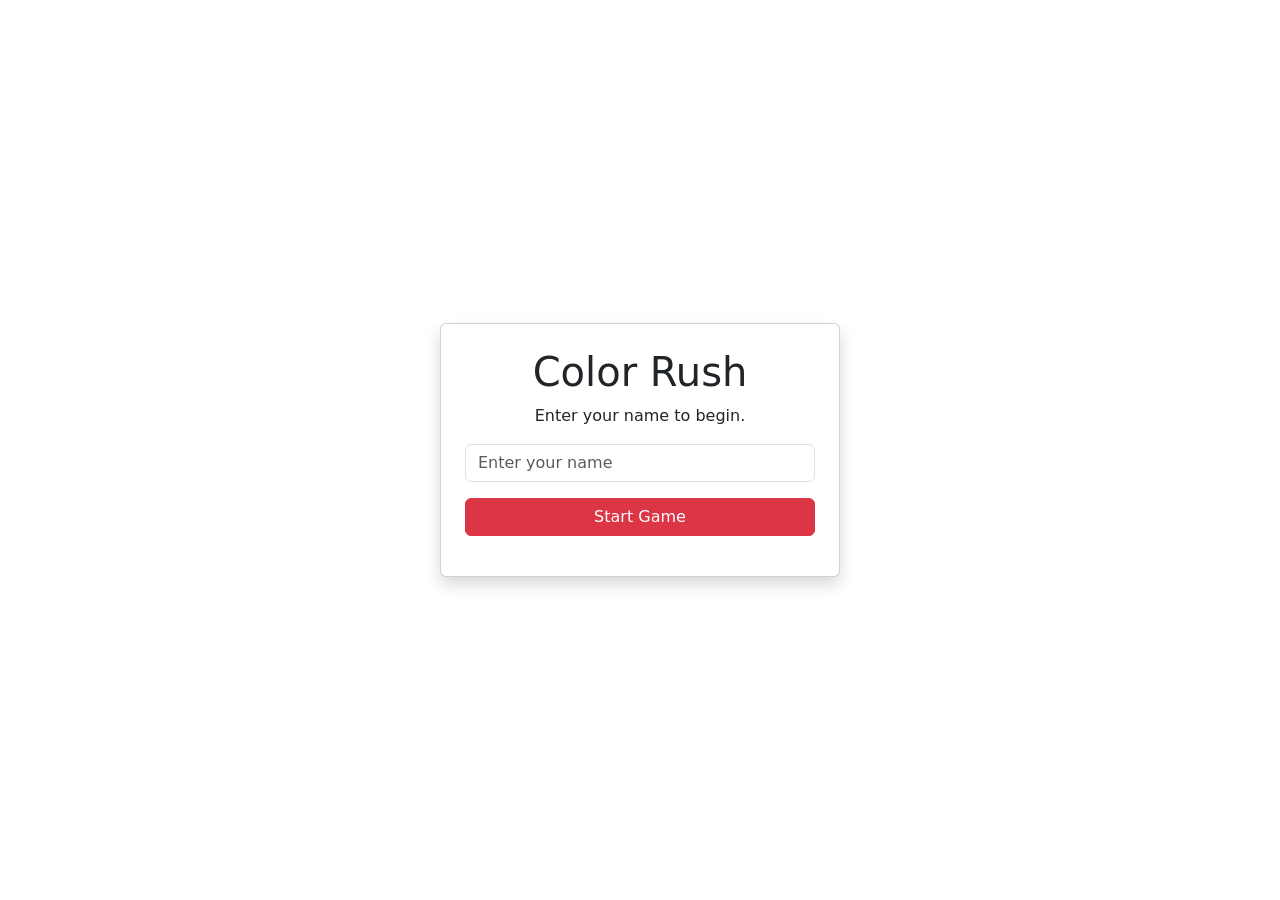
==== index.html @ e81f9351 "fixing links/folder structure" ====
<!DOCTYPE html>
<html lang="en">
<head>
    <meta charset="UTF-8">
    <meta name="viewport" content="width=device-width, initial-scale=1.0">
    <title>Color Rush</title>

    <link href="https://cdn.jsdelivr.net/npm/bootstrap@5.3.8/dist/css/bootstrap.min.css" rel="stylesheet">
    <link rel="stylesheet" href="assets/style.css">
</head>

<body>

    <main class="container d-flex justify-content-center align-items-center vh-100">

        <div class="card p-4 shadow text-center" style="width:400px;">

            <h1>Color Rush</h1>

            <p id="introText">Enter your name to begin.</p>

            <input
                type="text"
                id="playerName"
                class="form-control mb-3"
                placeholder="Enter your name">

            <button
                id="startBtn"
                class="btn btn-danger mb-3">
                Start Game
            </button>

            <div id="gameChoice" style="display:none;">

                <h4>Choose a Game Mode</h4>

                <a href="pages/concept.html" class="btn btn-info w-100 mb-2">
                    Concept Game
                </a>

                <a href="pages/full.html" class="btn btn-info w-100">
                    Full Game
                </a>

            </div>

        </div>

    </main>

    <script>
        document.getElementById("startBtn").onclick = function () {

            let name = document.getElementById("playerName").value.trim();

            if (name === "") {
                name = "Guest";
            }

            localStorage.setItem("playerName", name);

            document.getElementById("playerName").style.display = "none";
            document.getElementById("startBtn").style.display = "none";
            document.getElementById("introText").style.display = "none";
            document.getElementById("gameChoice").style.display = "block";

        };
    </script>

</body>
</html>
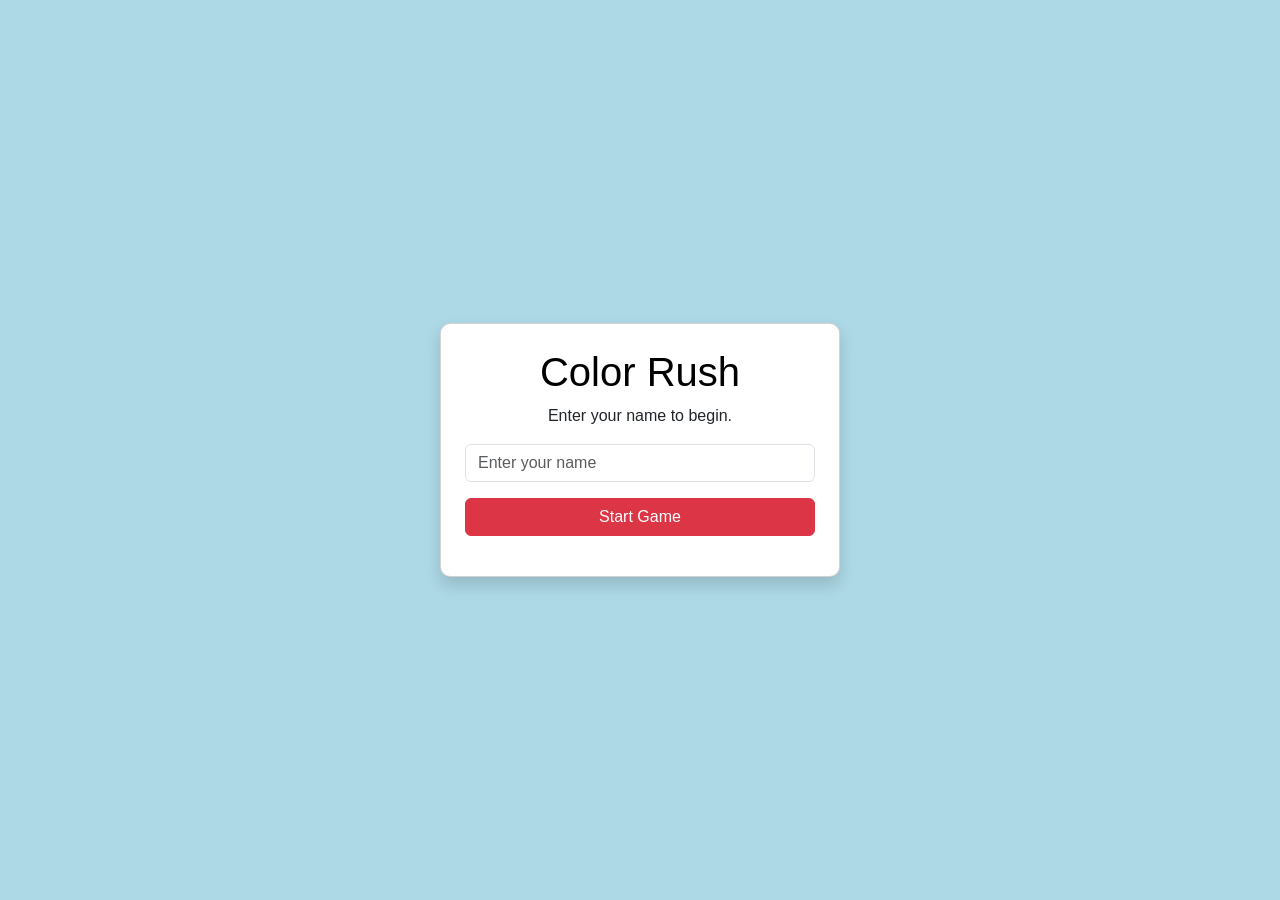
==== commit 94c56260: "fixing links" ====
--- a/index.html
+++ b/index.html
@@ -6,7 +6,7 @@
     <title>Color Rush</title>
 
     <link href="https://cdn.jsdelivr.net/npm/bootstrap@5.3.8/dist/css/bootstrap.min.css" rel="stylesheet">
-    <link rel="stylesheet" href="assets/style.css">
+    <link rel="stylesheet" href="assets/css/style.css">
 </head>
 
 <body>
@@ -35,13 +35,9 @@
 
                 <h4>Choose a Game Mode</h4>
 
-                <a href="pages/concept.html" class="btn btn-info w-100 mb-2">
-                    Concept Game
-                </a>
+                <a href="pages/concept.html">
 
-                <a href="pages/full.html" class="btn btn-info w-100">
-                    Full Game
-                </a>
+                <a href="pages/full.html">
 
             </div>
 
--- a/assets/css/style.css
+++ b/assets/css/style.css
@@ -0,0 +1,48 @@
+body {
+    background-color: lightblue;
+    font-family: Arial, sans-serif;
+}
+
+.card {
+    border-radius: 10px;
+}
+
+h1 {
+    color: black;
+}
+
+h3 {
+    color: blue;
+}
+
+#targetColor {
+    font-size: 40px;
+    font-weight: bold;
+}
+
+#scoreText {
+    font-size: 24px;
+}
+
+#message {
+    font-size: 20px;
+    color: red;
+}
+
+#wordButtons button {
+    width: 150px;
+    margin: 5px;
+}
+
+#restartBtn {
+    margin-top: 15px;
+}
+
+#gameChoice {
+    display: none;
+}
+
+.btn:hover {
+    background-color: gray;
+    color: white;
+}
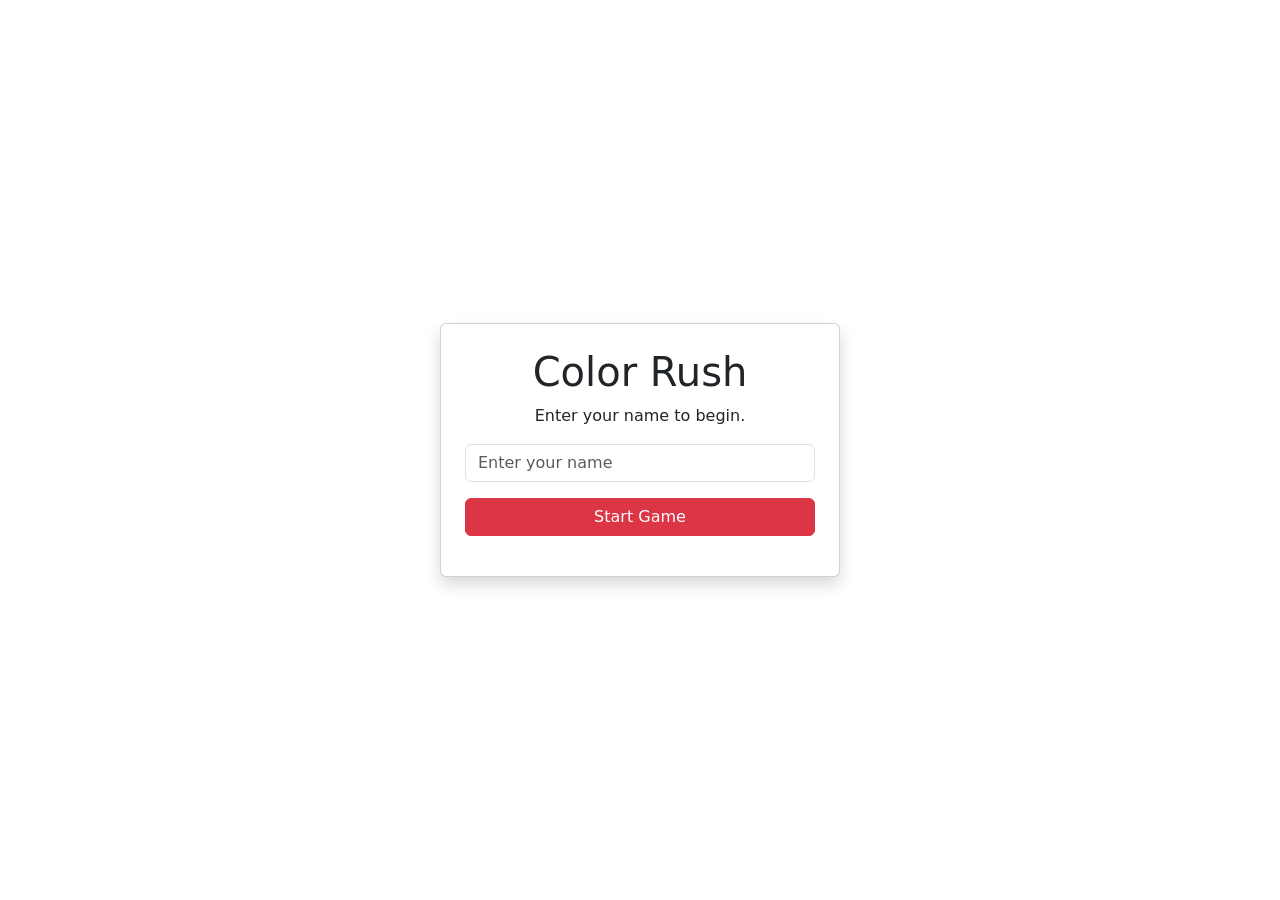
==== commit 7bd80242: "fix link" ====
--- a/index.html
+++ b/index.html
@@ -6,7 +6,7 @@
     <title>Color Rush</title>
 
     <link href="https://cdn.jsdelivr.net/npm/bootstrap@5.3.8/dist/css/bootstrap.min.css" rel="stylesheet">
-    <link rel="stylesheet" href="assets/css/style.css">
+    <link rel="stylesheet" href="assets/style.css">
 </head>
 
 <body>
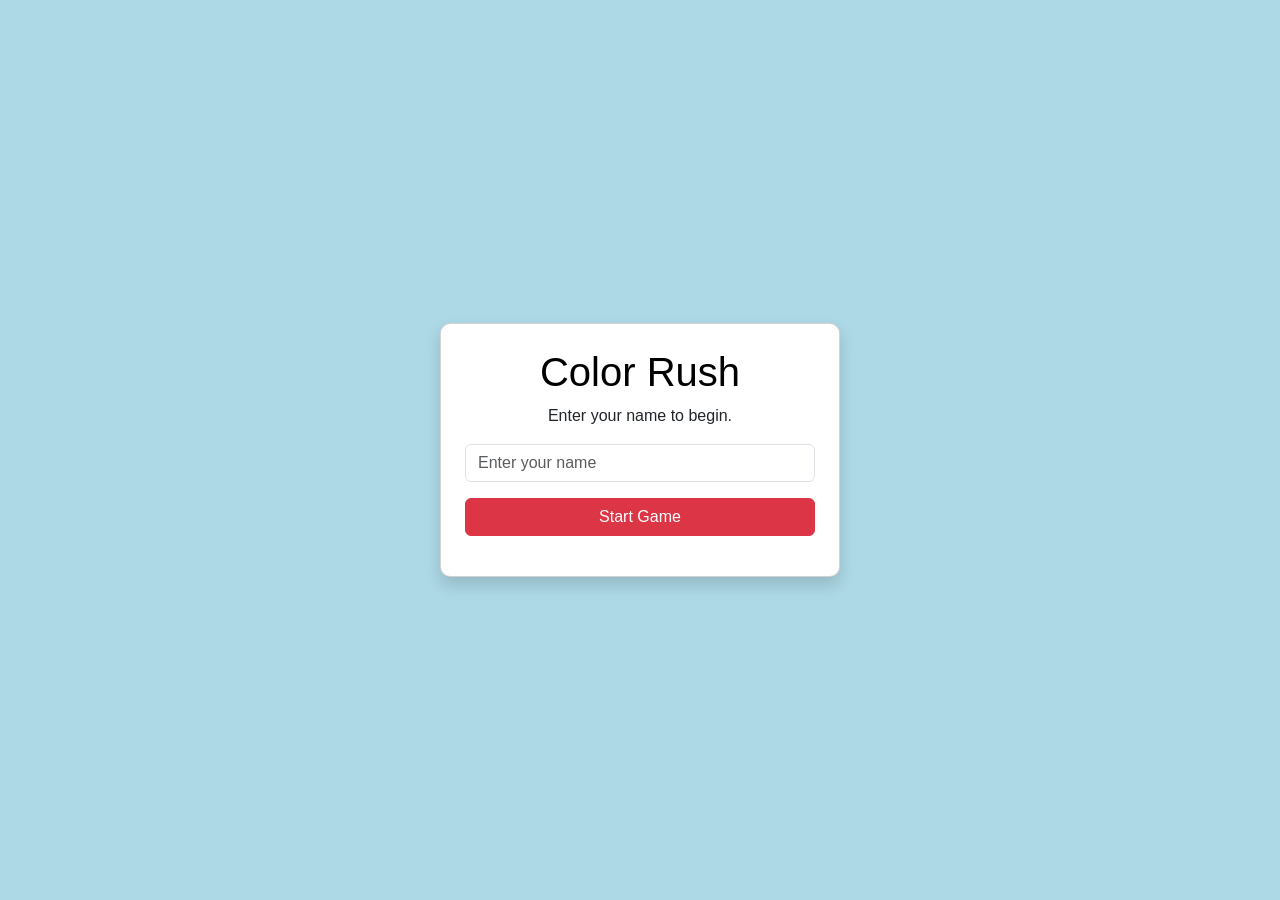
==== commit 23c0f086: "fix" ====
--- a/index.html
+++ b/index.html
@@ -6,7 +6,7 @@
     <title>Color Rush</title>
 
     <link href="https://cdn.jsdelivr.net/npm/bootstrap@5.3.8/dist/css/bootstrap.min.css" rel="stylesheet">
-    <link rel="stylesheet" href="assets/style.css">
+    <link rel="stylesheet" href="assets/css/style.css">
 </head>
 
 <body>
--- a/assets/css/style.css
+++ b/assets/css/style.css
@@ -0,0 +1,48 @@
+body {
+    background-color: lightblue;
+    font-family: Arial, sans-serif;
+}
+
+.card {
+    border-radius: 10px;
+}
+
+h1 {
+    color: black;
+}
+
+h3 {
+    color: blue;
+}
+
+#targetColor {
+    font-size: 40px;
+    font-weight: bold;
+}
+
+#scoreText {
+    font-size: 24px;
+}
+
+#message {
+    font-size: 20px;
+    color: red;
+}
+
+#wordButtons button {
+    width: 150px;
+    margin: 5px;
+}
+
+#restartBtn {
+    margin-top: 15px;
+}
+
+#gameChoice {
+    display: none;
+}
+
+.btn:hover {
+    background-color: gray;
+    color: white;
+}
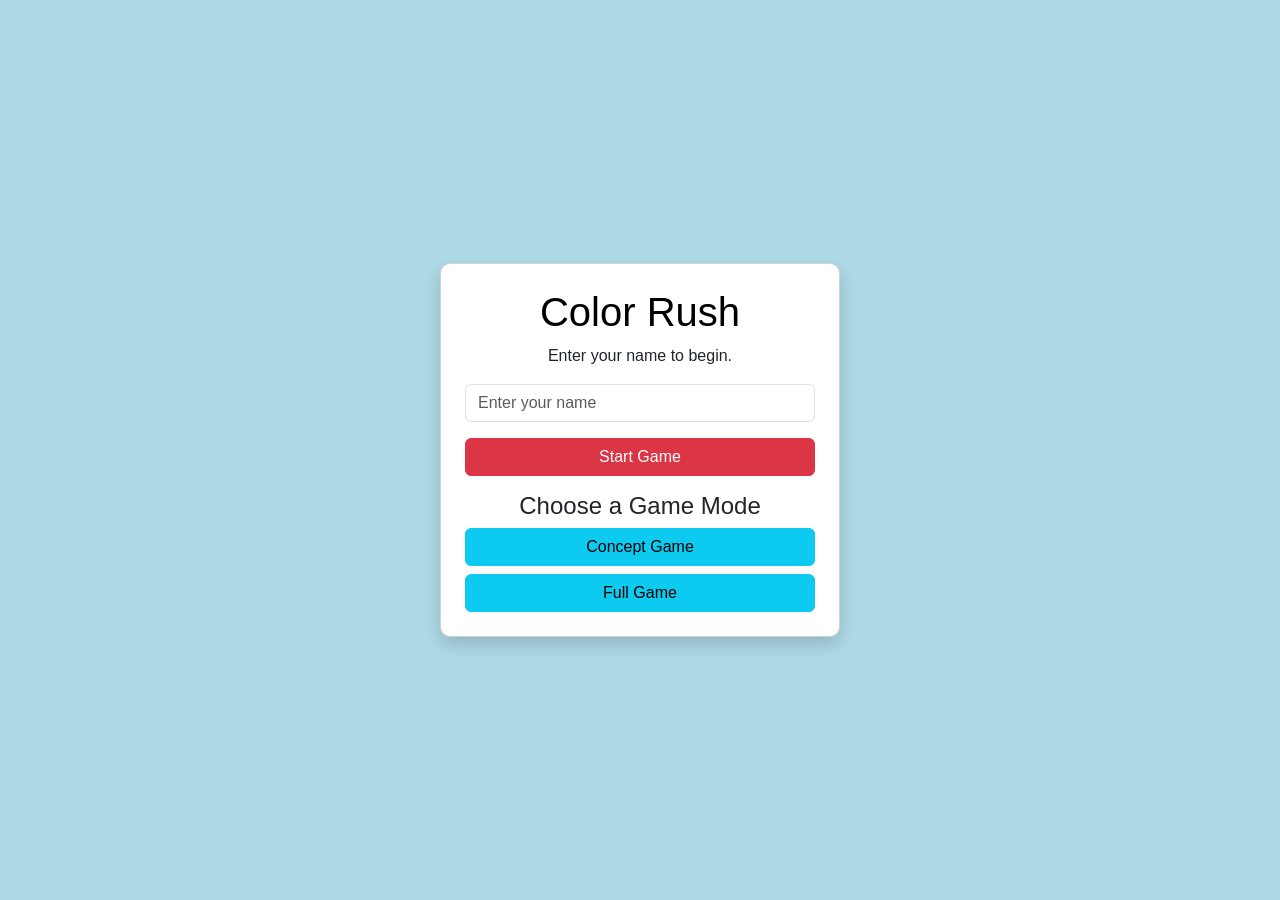
==== commit 8a7b7e29: "final fix" ====
--- a/index.html
+++ b/index.html
@@ -31,16 +31,19 @@
                 Start Game
             </button>
 
-            <div id="gameChoice" style="display:none;">
+            <div id="gameChoice">
 
                 <h4>Choose a Game Mode</h4>
 
-                <a href="pages/concept.html">
+                <a href="pages/concept.html" class="btn btn-info w-100 mb-2">
+                    Concept Game
+                </a>
 
-                <a href="pages/full.html">
+                <a href="pages/full.html" class="btn btn-info w-100">
+                    Full Game
+                </a>
 
-            </div>
-
+</div>
         </div>
 
     </main>
--- a/assets/css/style.css
+++ b/assets/css/style.css
@@ -38,10 +38,6 @@
     margin-top: 15px;
 }
 
-#gameChoice {
-    display: none;
-}
-
 .btn:hover {
     background-color: gray;
     color: white;
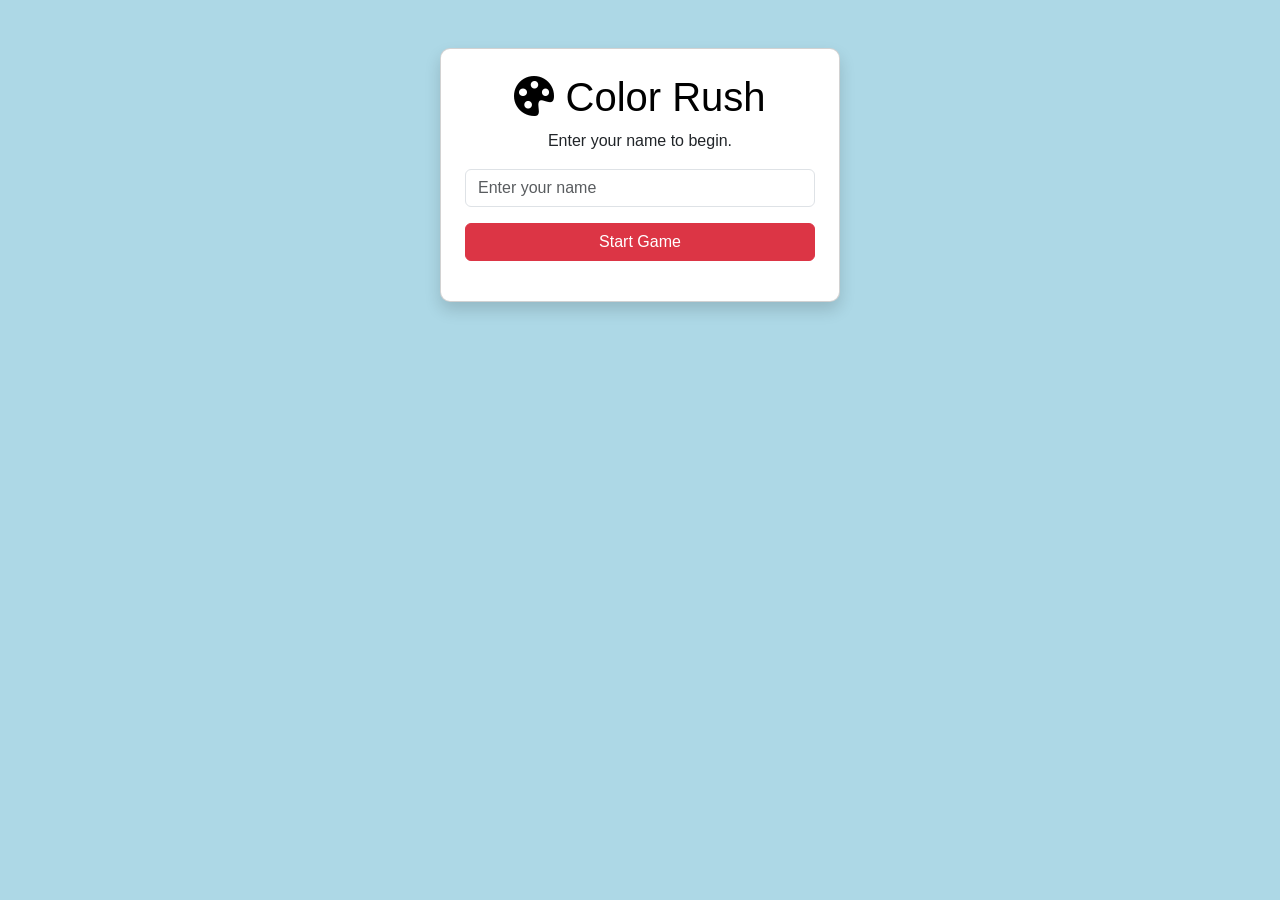
==== commit af7ebd77: "final" ====
--- a/index.html
+++ b/index.html
@@ -7,17 +7,19 @@
 
     <link href="https://cdn.jsdelivr.net/npm/bootstrap@5.3.8/dist/css/bootstrap.min.css" rel="stylesheet">
     <link rel="stylesheet" href="assets/css/style.css">
+
+    <link rel="stylesheet" href="https://cdn.jsdelivr.net/npm/bootstrap-icons@1.13.1/font/bootstrap-icons.min.css">
 </head>
 
 <body>
 
-    <main class="container d-flex justify-content-center align-items-center vh-100">
+    <main class="container text-center mt-5">
 
-        <div class="card p-4 shadow text-center" style="width:400px;">
+        <div class="card p-4 shadow mx-auto" style="width:400px;">
 
-            <h1>Color Rush</h1>
+            <h1><i class="bi bi-palette-fill"></i> Color Rush</h1>
 
-            <p id="introText">Enter your name to begin.</p>
+            <p>Enter your name to begin.</p>
 
             <input
                 type="text"
@@ -31,9 +33,9 @@
                 Start Game
             </button>
 
-            <div id="gameChoice">
+            <div id="gameChoice" style="display:none;">
 
-                <h4>Choose a Game Mode</h4>
+                <h4>Select a Game</h4>
 
                 <a href="pages/concept.html" class="btn btn-info w-100 mb-2">
                     Concept Game
@@ -43,17 +45,19 @@
                     Full Game
                 </a>
 
-</div>
+            </div>
+
         </div>
 
     </main>
 
     <script>
+
         document.getElementById("startBtn").onclick = function () {
 
             let name = document.getElementById("playerName").value.trim();
 
-            if (name === "") {
+            if (name == "") {
                 name = "Guest";
             }
 
@@ -61,10 +65,10 @@
 
             document.getElementById("playerName").style.display = "none";
             document.getElementById("startBtn").style.display = "none";
-            document.getElementById("introText").style.display = "none";
             document.getElementById("gameChoice").style.display = "block";
 
         };
+
     </script>
 
 </body>
